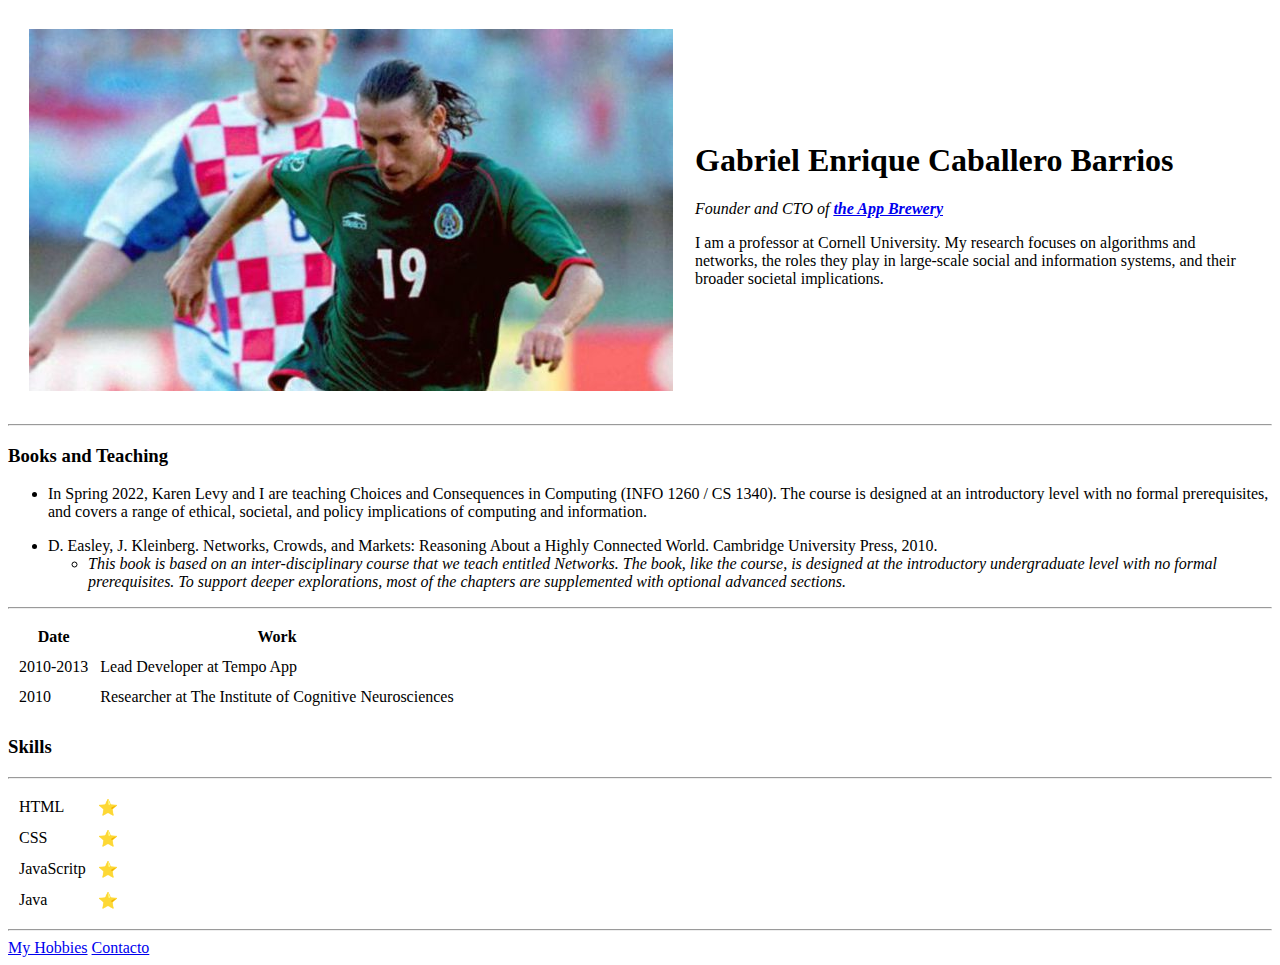
==== HTML - Personal Site/index.html @ 476e145b "Ejercicios de avances del curso full HTML" ====
<!DOCTYPE html>
<html lang="en">

<head>
    <meta charset="UTF-8">
    <meta http-equiv="X-UA-Compatible" content="IE=edge">
    <meta name="viewport" content="width=device-width, initial-scale=1.0">
    <title>Gabriel Caballero</title>
</head>

<body>
    <table cellspacing="20">
        <tr>
            <td><img src="img/jugador.jpeg" alt="Gabriel Jugador"></td>
            <td>
                <h1>Gabriel Enrique Caballero Barrios</h1>
                <p><em>Founder and CTO of <strong><a href="https://google.com.py">the App Brewery</strong></a></em></p>
                <p>I am a professor at Cornell University. My research focuses on algorithms and networks, the roles they play in
                    large-scale social and information systems, and their broader societal implications.
                </p>
            </td>
        </tr>
    </table>
    <hr>
    <h3>Books and Teaching</h3>
    <ul>
        <li>
            In Spring 2022, Karen Levy and I are teaching Choices and Consequences in Computing (INFO 1260 / CS 1340).
            The course is
            designed at an introductory level with no formal prerequisites, and covers a range of ethical, societal, and
            policy implications
            of computing and information.
        </li>
    </ul>
    <ul>
        <li>
            D. Easley, J. Kleinberg. Networks, Crowds, and Markets: Reasoning About a Highly Connected World. Cambridge
            University Press, 2010.
            <ul>
                <li><em>
                        This book is based on an inter-disciplinary course that we teach entitled Networks. The book,
                        like the course,
                        is designed at the introductory undergraduate level with no formal prerequisites. To support
                        deeper explorations,
                        most of the chapters are supplemented with optional advanced sections.
                </li></em>
            </ul>
        </li>
    </ul>
<hr>
<table cellspacing="10">
    <thead>
        <th>
            Date
        </th>
        <th>
            Work
        </th>
        <tr>
            <td>2010-2013</td>
            <td>Lead Developer at Tempo App</td>
        </tr>
    </thead>
    <tbody>
        <tr>
            <td>2010</td>
            <td>Researcher at The Institute of Cognitive Neurosciences</td>
        </tr>
    </tbody>
</table>
<h3>Skills</h3>
<hr>
<table cellspacing="10">
    <tr>
        <td>HTML</td>
        <td>⭐️</td>
    </tr>
    <tr>
        <td>CSS</td>
        <td>⭐️</td>
    </tr>
    <tr>
        <td>JavaScritp</td>
        <td>⭐️</td>
    </tr>
    <tr>
        <td>Java</td>
        <td>⭐️</td>
    </tr>
</table>
<hr>
<a href="hobbies.html">My Hobbies</a>
<a href="contacto.html">Contacto</a>
</body>

</html>
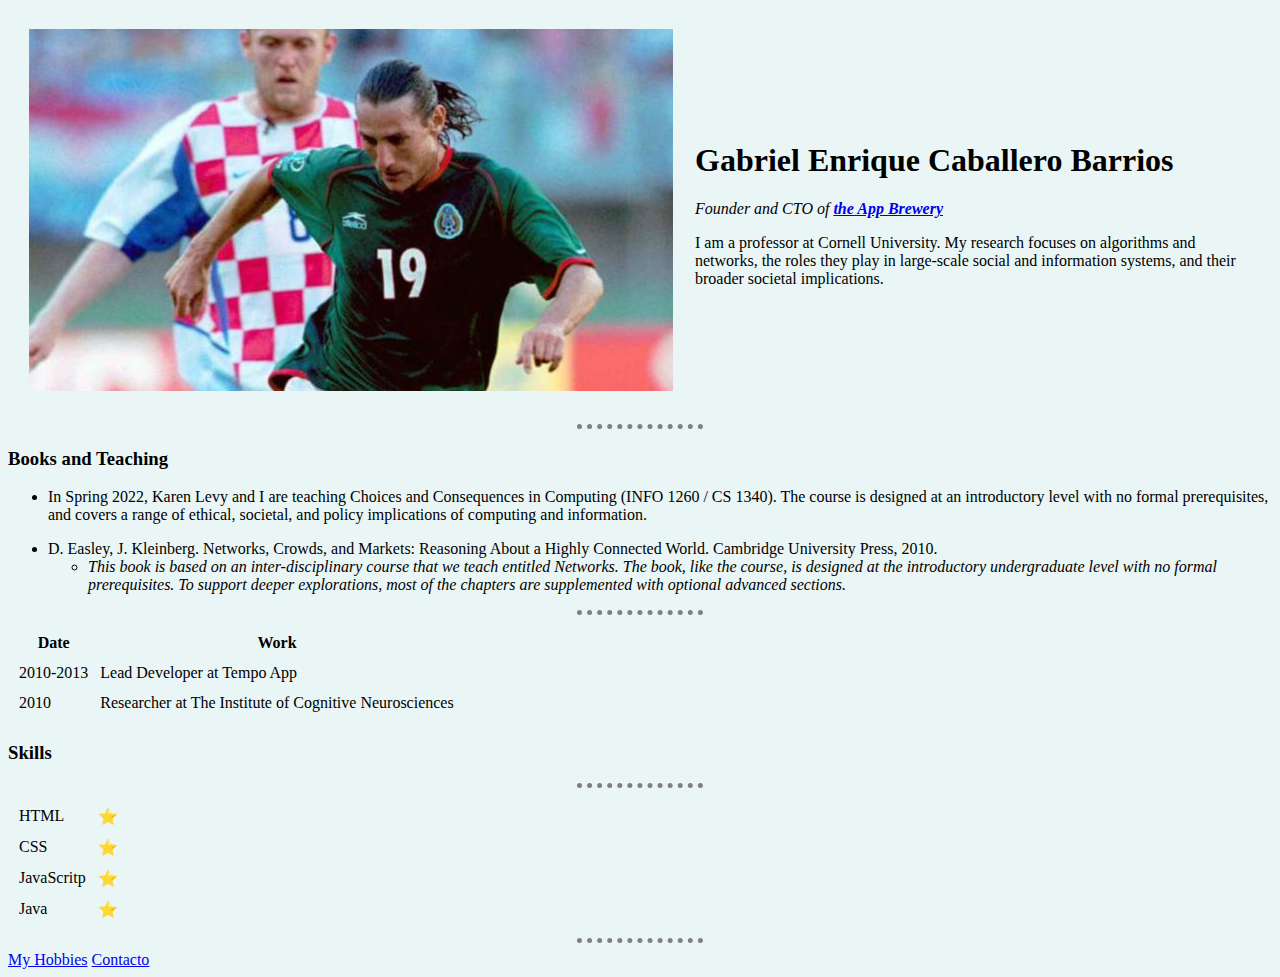
==== commit 55c75761: "se cambio los estilos css, en lugar de estar dentro del index, ahora esta en un archivo externo" ====
--- a/HTML - Personal Site/index.html
+++ b/HTML - Personal Site/index.html
@@ -6,6 +6,7 @@
     <meta http-equiv="X-UA-Compatible" content="IE=edge">
     <meta name="viewport" content="width=device-width, initial-scale=1.0">
     <title>Gabriel Caballero</title>
+    <link rel="stylesheet" href="css/styles.css">
 </head>
 
 <body>
--- a/HTML - Personal Site/css/styles.css
+++ b/HTML - Personal Site/css/styles.css
@@ -0,0 +1,11 @@
+body {
+    background-color: #eaf6f6;
+}
+
+hr {
+    border-color: grey;
+    border-style: none;
+    border-top-style: dotted;
+    border-width: 5px;
+    width: 10%;
+}